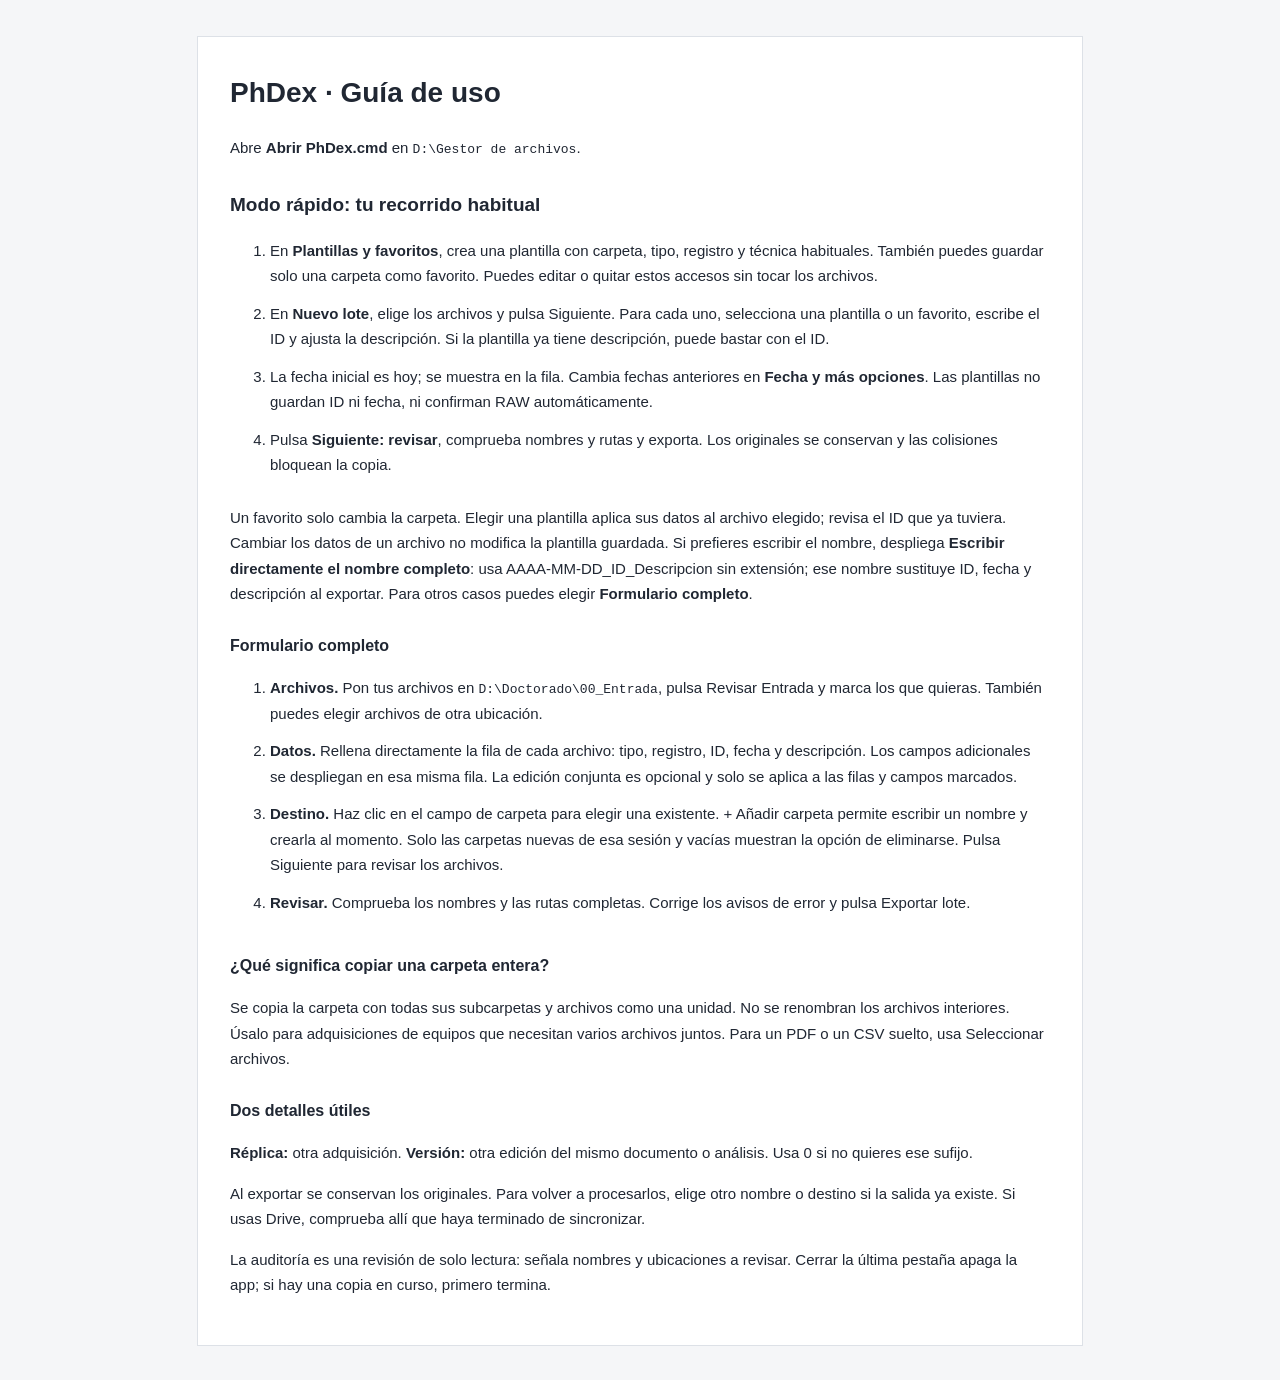
==== GUIA_RAPIDA.html @ 23251018 "PhDex 1.9: application, confirmed history deletion and documentation" ====
<!doctype html><html lang="es"><head><meta charset="utf-8"><meta name="viewport" content="width=device-width,initial-scale=1"><title>PhDex · Guía de uso</title><style>body{font:15px/1.7 "Segoe UI",Arial,sans-serif;color:#202733;background:#f5f6f8;margin:0;padding:36px 22px}main{max-width:820px;background:white;border:1px solid #dde1e7;margin:auto;padding:32px}h1{font-size:28px;margin-top:0}h2{font-size:19px;margin-top:28px}h3{font-size:16px;margin-top:25px}li{padding-bottom:12px}code{font-size:13px;overflow-wrap:anywhere}a{color:#2857a4}@media print{body{background:white;padding:0}main{border:0;padding:0}}</style></head><body><main><h1>PhDex · Guía de uso</h1><p>Abre <strong>Abrir PhDex.cmd</strong> en <code>D:\Gestor de archivos</code>.</p><h2>Modo rápido: tu recorrido habitual</h2><ol><li>En <strong>Plantillas y favoritos</strong>, crea una plantilla con carpeta, tipo, registro y técnica habituales. También puedes guardar solo una carpeta como favorito. Puedes editar o quitar estos accesos sin tocar los archivos.</li><li>En <strong>Nuevo lote</strong>, elige los archivos y pulsa Siguiente. Para cada uno, selecciona una plantilla o un favorito, escribe el ID y ajusta la descripción. Si la plantilla ya tiene descripción, puede bastar con el ID.</li><li>La fecha inicial es hoy; se muestra en la fila. Cambia fechas anteriores en <strong>Fecha y más opciones</strong>. Las plantillas no guardan ID ni fecha, ni confirman RAW automáticamente.</li><li>Pulsa <strong>Siguiente: revisar</strong>, comprueba nombres y rutas y exporta. Los originales se conservan y las colisiones bloquean la copia.</li></ol><p>Un favorito solo cambia la carpeta. Elegir una plantilla aplica sus datos al archivo elegido; revisa el ID que ya tuviera. Cambiar los datos de un archivo no modifica la plantilla guardada. Si prefieres escribir el nombre, despliega <strong>Escribir directamente el nombre completo</strong>: usa AAAA-MM-DD_ID_Descripcion sin extensión; ese nombre sustituye ID, fecha y descripción al exportar. Para otros casos puedes elegir <strong>Formulario completo</strong>.</p><h3>Formulario completo</h3>
    <ol><li><strong>Archivos.</strong> Pon tus archivos en <code>D:\Doctorado\00_Entrada</code>, pulsa Revisar Entrada y marca los que quieras. También puedes elegir archivos de otra ubicación.</li>
    <li><strong>Datos.</strong> Rellena directamente la fila de cada archivo: tipo, registro, ID, fecha y descripción. Los campos adicionales se despliegan en esa misma fila. La edición conjunta es opcional y solo se aplica a las filas y campos marcados.</li>
    <li><strong>Destino.</strong> Haz clic en el campo de carpeta para elegir una existente. + Añadir carpeta permite escribir un nombre y crearla al momento. Solo las carpetas nuevas de esa sesión y vacías muestran la opción de eliminarse. Pulsa Siguiente para revisar los archivos.</li>
    <li><strong>Revisar.</strong> Comprueba los nombres y las rutas completas. Corrige los avisos de error y pulsa Exportar lote.</li></ol>
    <h3>¿Qué significa copiar una carpeta entera?</h3><p>Se copia la carpeta con todas sus subcarpetas y archivos como una unidad. No se renombran los archivos interiores. Úsalo para adquisiciones de equipos que necesitan varios archivos juntos. Para un PDF o un CSV suelto, usa Seleccionar archivos.</p>
    <h3>Dos detalles útiles</h3><p><strong>Réplica:</strong> otra adquisición. <strong>Versión:</strong> otra edición del mismo documento o análisis. Usa 0 si no quieres ese sufijo.</p>
    <p>Al exportar se conservan los originales. Para volver a procesarlos, elige otro nombre o destino si la salida ya existe. Si usas Drive, comprueba allí que haya terminado de sincronizar.</p>
    <p>La auditoría es una revisión de solo lectura: señala nombres y ubicaciones a revisar. Cerrar la última pestaña apaga la app; si hay una copia en curso, primero termina.</p>
    </main></body></html>
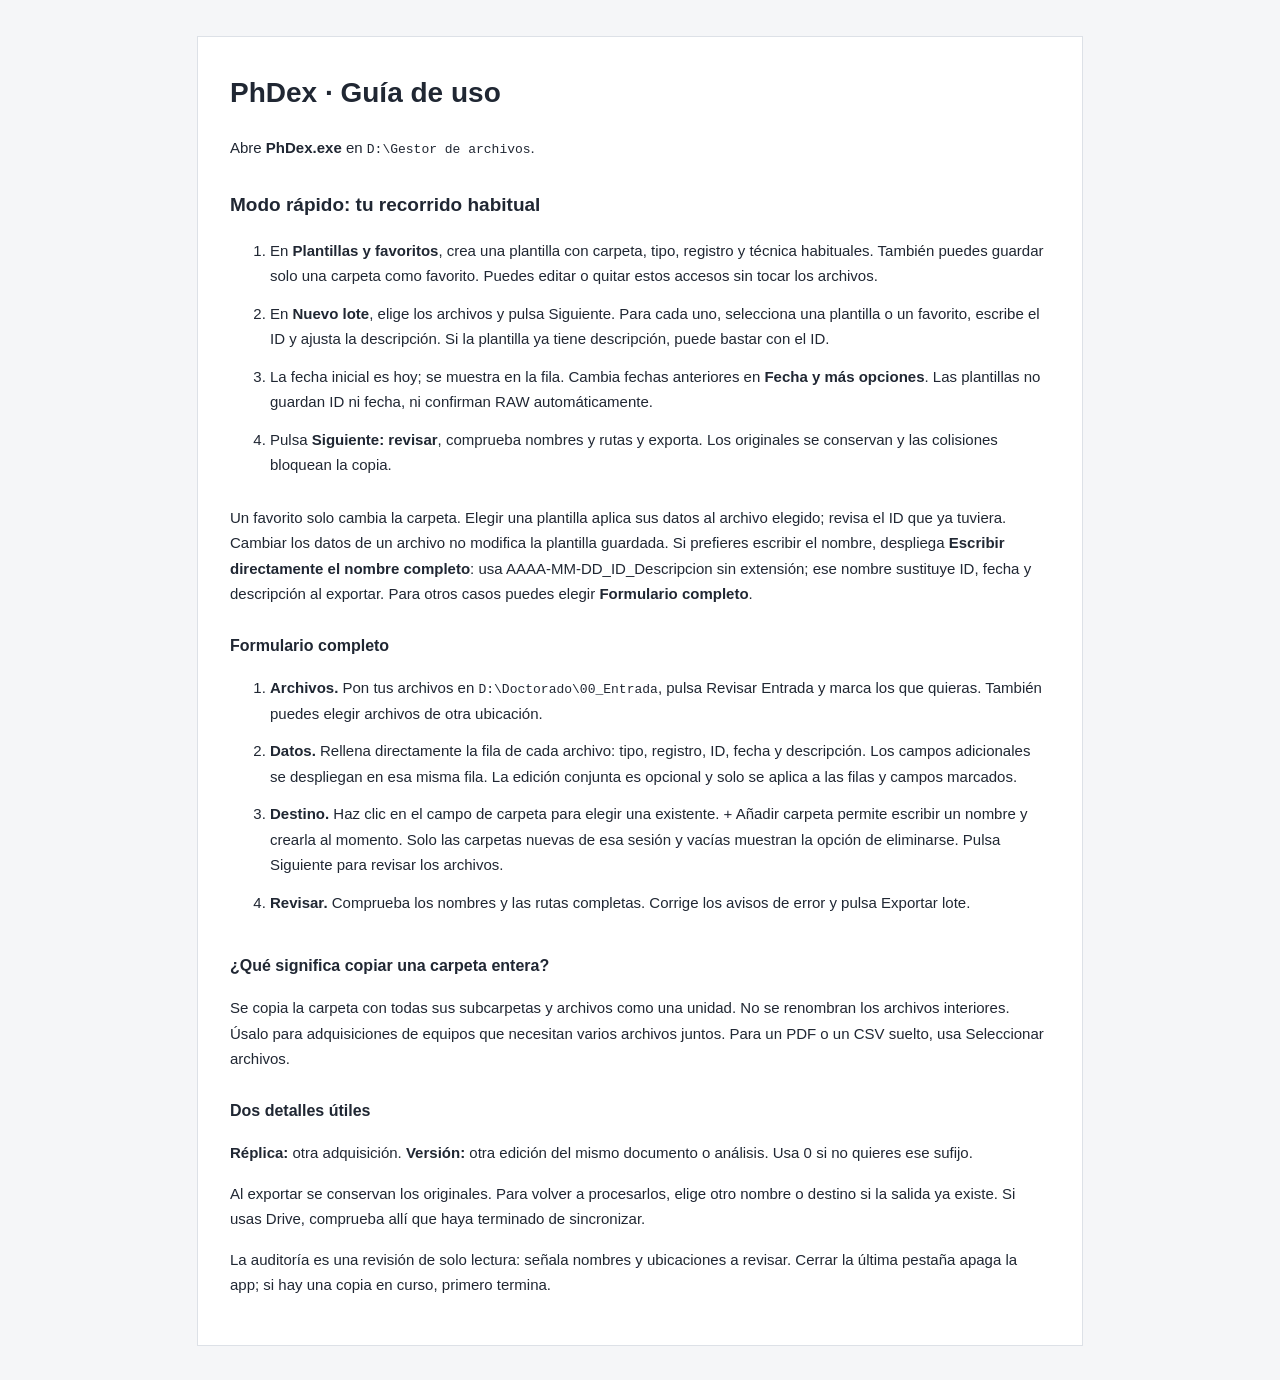
==== commit a980c084: "PhDex 2.0: standalone Windows EXE and persistent data in Documents" ====
--- a/GUIA_RAPIDA.html
+++ b/GUIA_RAPIDA.html
@@ -1,4 +1,4 @@
-<!doctype html><html lang="es"><head><meta charset="utf-8"><meta name="viewport" content="width=device-width,initial-scale=1"><title>PhDex · Guía de uso</title><style>body{font:15px/1.7 "Segoe UI",Arial,sans-serif;color:#202733;background:#f5f6f8;margin:0;padding:36px 22px}main{max-width:820px;background:white;border:1px solid #dde1e7;margin:auto;padding:32px}h1{font-size:28px;margin-top:0}h2{font-size:19px;margin-top:28px}h3{font-size:16px;margin-top:25px}li{padding-bottom:12px}code{font-size:13px;overflow-wrap:anywhere}a{color:#2857a4}@media print{body{background:white;padding:0}main{border:0;padding:0}}</style></head><body><main><h1>PhDex · Guía de uso</h1><p>Abre <strong>Abrir PhDex.cmd</strong> en <code>D:\Gestor de archivos</code>.</p><h2>Modo rápido: tu recorrido habitual</h2><ol><li>En <strong>Plantillas y favoritos</strong>, crea una plantilla con carpeta, tipo, registro y técnica habituales. También puedes guardar solo una carpeta como favorito. Puedes editar o quitar estos accesos sin tocar los archivos.</li><li>En <strong>Nuevo lote</strong>, elige los archivos y pulsa Siguiente. Para cada uno, selecciona una plantilla o un favorito, escribe el ID y ajusta la descripción. Si la plantilla ya tiene descripción, puede bastar con el ID.</li><li>La fecha inicial es hoy; se muestra en la fila. Cambia fechas anteriores en <strong>Fecha y más opciones</strong>. Las plantillas no guardan ID ni fecha, ni confirman RAW automáticamente.</li><li>Pulsa <strong>Siguiente: revisar</strong>, comprueba nombres y rutas y exporta. Los originales se conservan y las colisiones bloquean la copia.</li></ol><p>Un favorito solo cambia la carpeta. Elegir una plantilla aplica sus datos al archivo elegido; revisa el ID que ya tuviera. Cambiar los datos de un archivo no modifica la plantilla guardada. Si prefieres escribir el nombre, despliega <strong>Escribir directamente el nombre completo</strong>: usa AAAA-MM-DD_ID_Descripcion sin extensión; ese nombre sustituye ID, fecha y descripción al exportar. Para otros casos puedes elegir <strong>Formulario completo</strong>.</p><h3>Formulario completo</h3>
+<!doctype html><html lang="es"><head><meta charset="utf-8"><meta name="viewport" content="width=device-width,initial-scale=1"><title>PhDex · Guía de uso</title><style>body{font:15px/1.7 "Segoe UI",Arial,sans-serif;color:#202733;background:#f5f6f8;margin:0;padding:36px 22px}main{max-width:820px;background:white;border:1px solid #dde1e7;margin:auto;padding:32px}h1{font-size:28px;margin-top:0}h2{font-size:19px;margin-top:28px}h3{font-size:16px;margin-top:25px}li{padding-bottom:12px}code{font-size:13px;overflow-wrap:anywhere}a{color:#2857a4}@media print{body{background:white;padding:0}main{border:0;padding:0}}</style></head><body><main><h1>PhDex · Guía de uso</h1><p>Abre <strong>PhDex.exe</strong> en <code>D:\Gestor de archivos</code>.</p><h2>Modo rápido: tu recorrido habitual</h2><ol><li>En <strong>Plantillas y favoritos</strong>, crea una plantilla con carpeta, tipo, registro y técnica habituales. También puedes guardar solo una carpeta como favorito. Puedes editar o quitar estos accesos sin tocar los archivos.</li><li>En <strong>Nuevo lote</strong>, elige los archivos y pulsa Siguiente. Para cada uno, selecciona una plantilla o un favorito, escribe el ID y ajusta la descripción. Si la plantilla ya tiene descripción, puede bastar con el ID.</li><li>La fecha inicial es hoy; se muestra en la fila. Cambia fechas anteriores en <strong>Fecha y más opciones</strong>. Las plantillas no guardan ID ni fecha, ni confirman RAW automáticamente.</li><li>Pulsa <strong>Siguiente: revisar</strong>, comprueba nombres y rutas y exporta. Los originales se conservan y las colisiones bloquean la copia.</li></ol><p>Un favorito solo cambia la carpeta. Elegir una plantilla aplica sus datos al archivo elegido; revisa el ID que ya tuviera. Cambiar los datos de un archivo no modifica la plantilla guardada. Si prefieres escribir el nombre, despliega <strong>Escribir directamente el nombre completo</strong>: usa AAAA-MM-DD_ID_Descripcion sin extensión; ese nombre sustituye ID, fecha y descripción al exportar. Para otros casos puedes elegir <strong>Formulario completo</strong>.</p><h3>Formulario completo</h3>
     <ol><li><strong>Archivos.</strong> Pon tus archivos en <code>D:\Doctorado\00_Entrada</code>, pulsa Revisar Entrada y marca los que quieras. También puedes elegir archivos de otra ubicación.</li>
     <li><strong>Datos.</strong> Rellena directamente la fila de cada archivo: tipo, registro, ID, fecha y descripción. Los campos adicionales se despliegan en esa misma fila. La edición conjunta es opcional y solo se aplica a las filas y campos marcados.</li>
     <li><strong>Destino.</strong> Haz clic en el campo de carpeta para elegir una existente. + Añadir carpeta permite escribir un nombre y crearla al momento. Solo las carpetas nuevas de esa sesión y vacías muestran la opción de eliminarse. Pulsa Siguiente para revisar los archivos.</li>
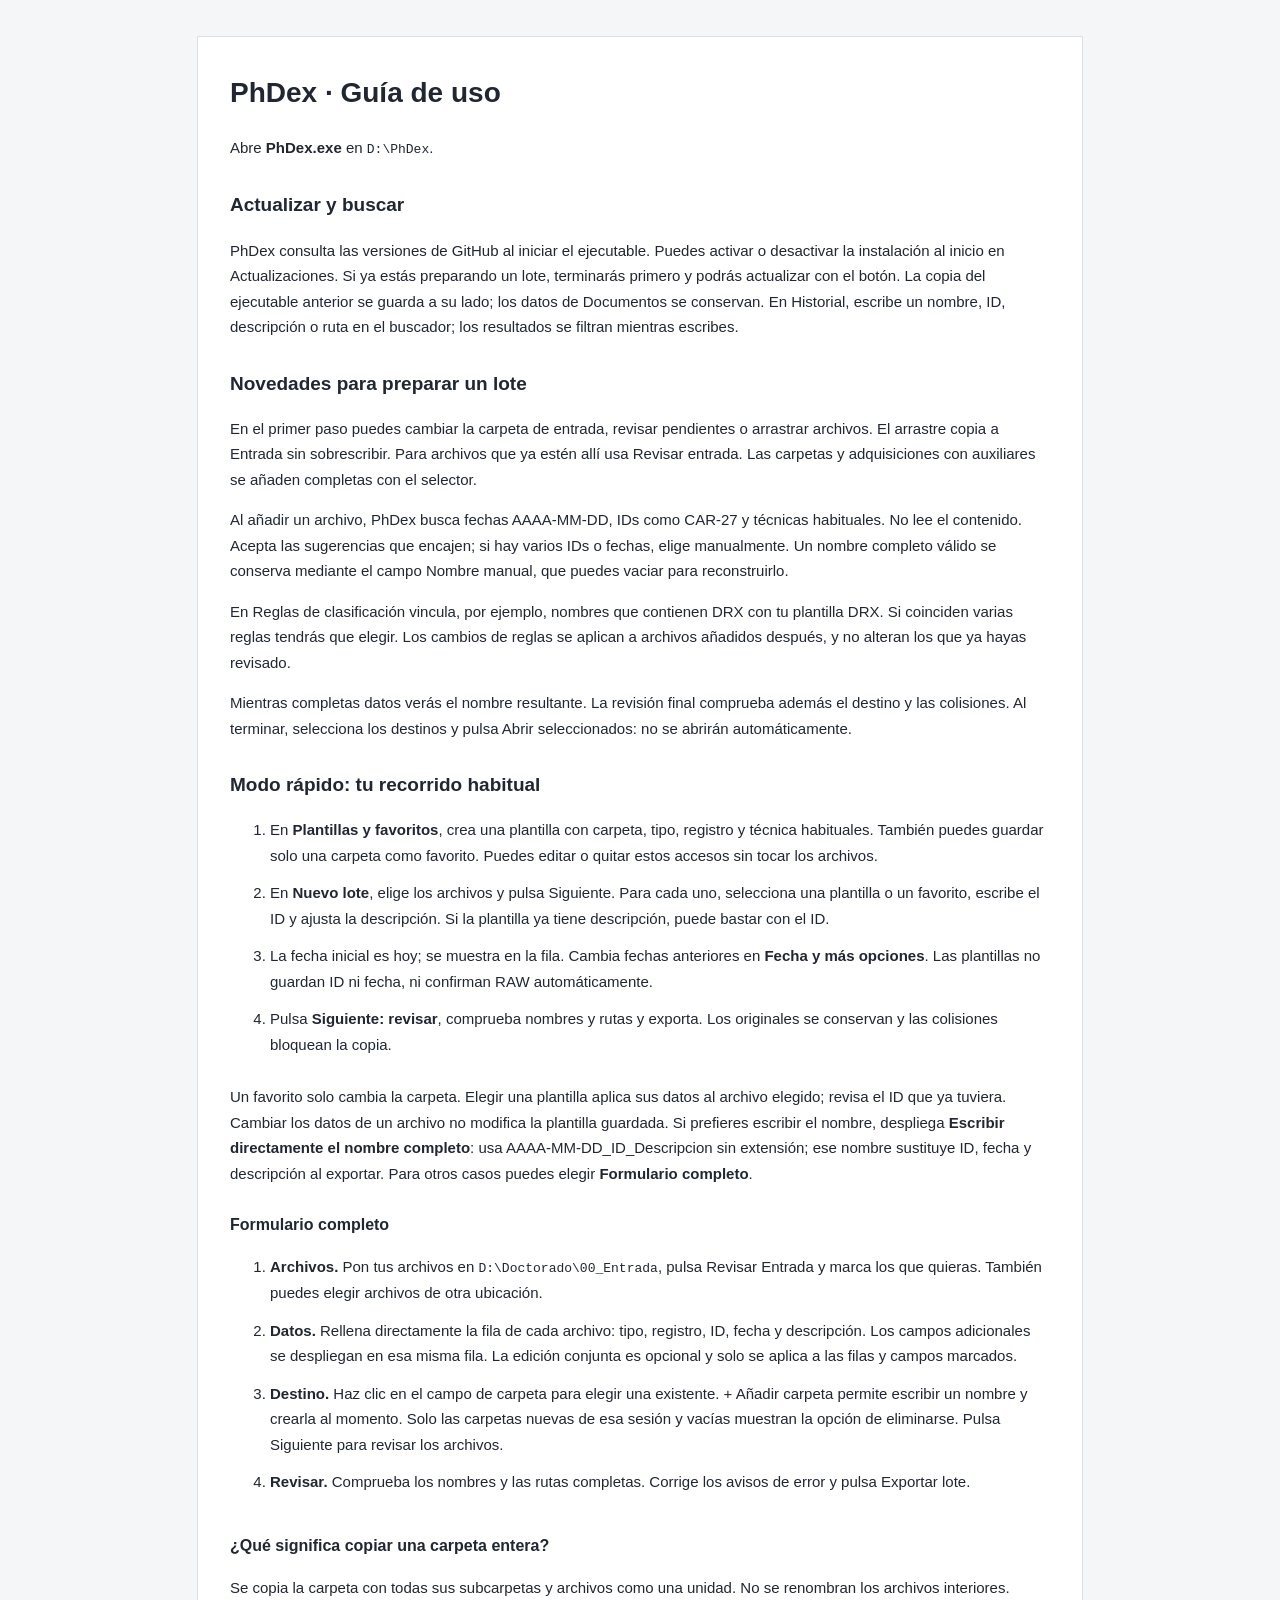
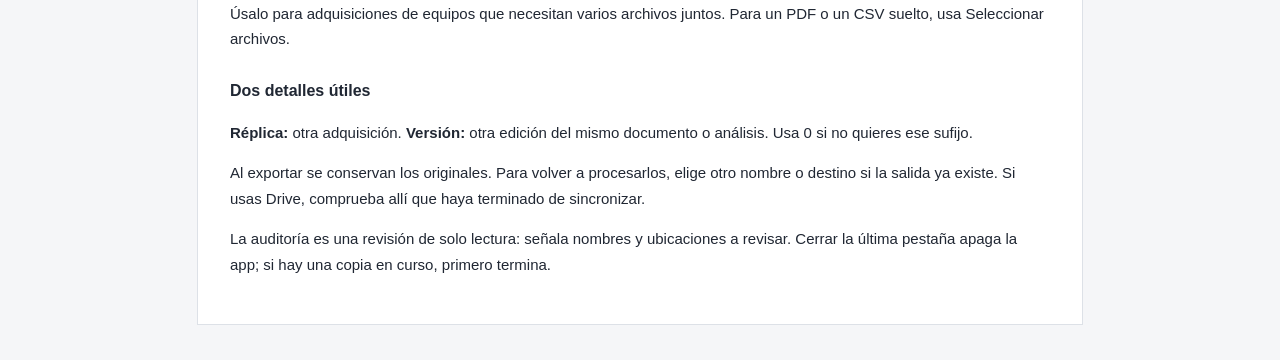
==== commit 530b9ba2: "PhDex 2.1: inbox imports, filename suggestions, rules and automatic updates" ====
--- a/GUIA_RAPIDA.html
+++ b/GUIA_RAPIDA.html
@@ -1,4 +1,4 @@
-<!doctype html><html lang="es"><head><meta charset="utf-8"><meta name="viewport" content="width=device-width,initial-scale=1"><title>PhDex · Guía de uso</title><style>body{font:15px/1.7 "Segoe UI",Arial,sans-serif;color:#202733;background:#f5f6f8;margin:0;padding:36px 22px}main{max-width:820px;background:white;border:1px solid #dde1e7;margin:auto;padding:32px}h1{font-size:28px;margin-top:0}h2{font-size:19px;margin-top:28px}h3{font-size:16px;margin-top:25px}li{padding-bottom:12px}code{font-size:13px;overflow-wrap:anywhere}a{color:#2857a4}@media print{body{background:white;padding:0}main{border:0;padding:0}}</style></head><body><main><h1>PhDex · Guía de uso</h1><p>Abre <strong>PhDex.exe</strong> en <code>D:\Gestor de archivos</code>.</p><h2>Modo rápido: tu recorrido habitual</h2><ol><li>En <strong>Plantillas y favoritos</strong>, crea una plantilla con carpeta, tipo, registro y técnica habituales. También puedes guardar solo una carpeta como favorito. Puedes editar o quitar estos accesos sin tocar los archivos.</li><li>En <strong>Nuevo lote</strong>, elige los archivos y pulsa Siguiente. Para cada uno, selecciona una plantilla o un favorito, escribe el ID y ajusta la descripción. Si la plantilla ya tiene descripción, puede bastar con el ID.</li><li>La fecha inicial es hoy; se muestra en la fila. Cambia fechas anteriores en <strong>Fecha y más opciones</strong>. Las plantillas no guardan ID ni fecha, ni confirman RAW automáticamente.</li><li>Pulsa <strong>Siguiente: revisar</strong>, comprueba nombres y rutas y exporta. Los originales se conservan y las colisiones bloquean la copia.</li></ol><p>Un favorito solo cambia la carpeta. Elegir una plantilla aplica sus datos al archivo elegido; revisa el ID que ya tuviera. Cambiar los datos de un archivo no modifica la plantilla guardada. Si prefieres escribir el nombre, despliega <strong>Escribir directamente el nombre completo</strong>: usa AAAA-MM-DD_ID_Descripcion sin extensión; ese nombre sustituye ID, fecha y descripción al exportar. Para otros casos puedes elegir <strong>Formulario completo</strong>.</p><h3>Formulario completo</h3>
+<!doctype html><html lang="es"><head><meta charset="utf-8"><meta name="viewport" content="width=device-width,initial-scale=1"><title>PhDex · Guía de uso</title><style>body{font:15px/1.7 "Segoe UI",Arial,sans-serif;color:#202733;background:#f5f6f8;margin:0;padding:36px 22px}main{max-width:820px;background:white;border:1px solid #dde1e7;margin:auto;padding:32px}h1{font-size:28px;margin-top:0}h2{font-size:19px;margin-top:28px}h3{font-size:16px;margin-top:25px}li{padding-bottom:12px}code{font-size:13px;overflow-wrap:anywhere}a{color:#2857a4}@media print{body{background:white;padding:0}main{border:0;padding:0}}</style></head><body><main><h1>PhDex · Guía de uso</h1><p>Abre <strong>PhDex.exe</strong> en <code>D:\PhDex</code>.</p><h2>Actualizar y buscar</h2><p>PhDex consulta las versiones de GitHub al iniciar el ejecutable. Puedes activar o desactivar la instalación al inicio en Actualizaciones. Si ya estás preparando un lote, terminarás primero y podrás actualizar con el botón. La copia del ejecutable anterior se guarda a su lado; los datos de Documentos se conservan. En Historial, escribe un nombre, ID, descripción o ruta en el buscador; los resultados se filtran mientras escribes.</p><h2>Novedades para preparar un lote</h2><p>En el primer paso puedes cambiar la carpeta de entrada, revisar pendientes o arrastrar archivos. El arrastre copia a Entrada sin sobrescribir. Para archivos que ya estén allí usa Revisar entrada. Las carpetas y adquisiciones con auxiliares se añaden completas con el selector.</p><p>Al añadir un archivo, PhDex busca fechas AAAA-MM-DD, IDs como CAR-27 y técnicas habituales. No lee el contenido. Acepta las sugerencias que encajen; si hay varios IDs o fechas, elige manualmente. Un nombre completo válido se conserva mediante el campo Nombre manual, que puedes vaciar para reconstruirlo.</p><p>En Reglas de clasificación vincula, por ejemplo, nombres que contienen DRX con tu plantilla DRX. Si coinciden varias reglas tendrás que elegir. Los cambios de reglas se aplican a archivos añadidos después, y no alteran los que ya hayas revisado.</p><p>Mientras completas datos verás el nombre resultante. La revisión final comprueba además el destino y las colisiones. Al terminar, selecciona los destinos y pulsa Abrir seleccionados: no se abrirán automáticamente.</p><h2>Modo rápido: tu recorrido habitual</h2><ol><li>En <strong>Plantillas y favoritos</strong>, crea una plantilla con carpeta, tipo, registro y técnica habituales. También puedes guardar solo una carpeta como favorito. Puedes editar o quitar estos accesos sin tocar los archivos.</li><li>En <strong>Nuevo lote</strong>, elige los archivos y pulsa Siguiente. Para cada uno, selecciona una plantilla o un favorito, escribe el ID y ajusta la descripción. Si la plantilla ya tiene descripción, puede bastar con el ID.</li><li>La fecha inicial es hoy; se muestra en la fila. Cambia fechas anteriores en <strong>Fecha y más opciones</strong>. Las plantillas no guardan ID ni fecha, ni confirman RAW automáticamente.</li><li>Pulsa <strong>Siguiente: revisar</strong>, comprueba nombres y rutas y exporta. Los originales se conservan y las colisiones bloquean la copia.</li></ol><p>Un favorito solo cambia la carpeta. Elegir una plantilla aplica sus datos al archivo elegido; revisa el ID que ya tuviera. Cambiar los datos de un archivo no modifica la plantilla guardada. Si prefieres escribir el nombre, despliega <strong>Escribir directamente el nombre completo</strong>: usa AAAA-MM-DD_ID_Descripcion sin extensión; ese nombre sustituye ID, fecha y descripción al exportar. Para otros casos puedes elegir <strong>Formulario completo</strong>.</p><h3>Formulario completo</h3>
     <ol><li><strong>Archivos.</strong> Pon tus archivos en <code>D:\Doctorado\00_Entrada</code>, pulsa Revisar Entrada y marca los que quieras. También puedes elegir archivos de otra ubicación.</li>
     <li><strong>Datos.</strong> Rellena directamente la fila de cada archivo: tipo, registro, ID, fecha y descripción. Los campos adicionales se despliegan en esa misma fila. La edición conjunta es opcional y solo se aplica a las filas y campos marcados.</li>
     <li><strong>Destino.</strong> Haz clic en el campo de carpeta para elegir una existente. + Añadir carpeta permite escribir un nombre y crearla al momento. Solo las carpetas nuevas de esa sesión y vacías muestran la opción de eliminarse. Pulsa Siguiente para revisar los archivos.</li>
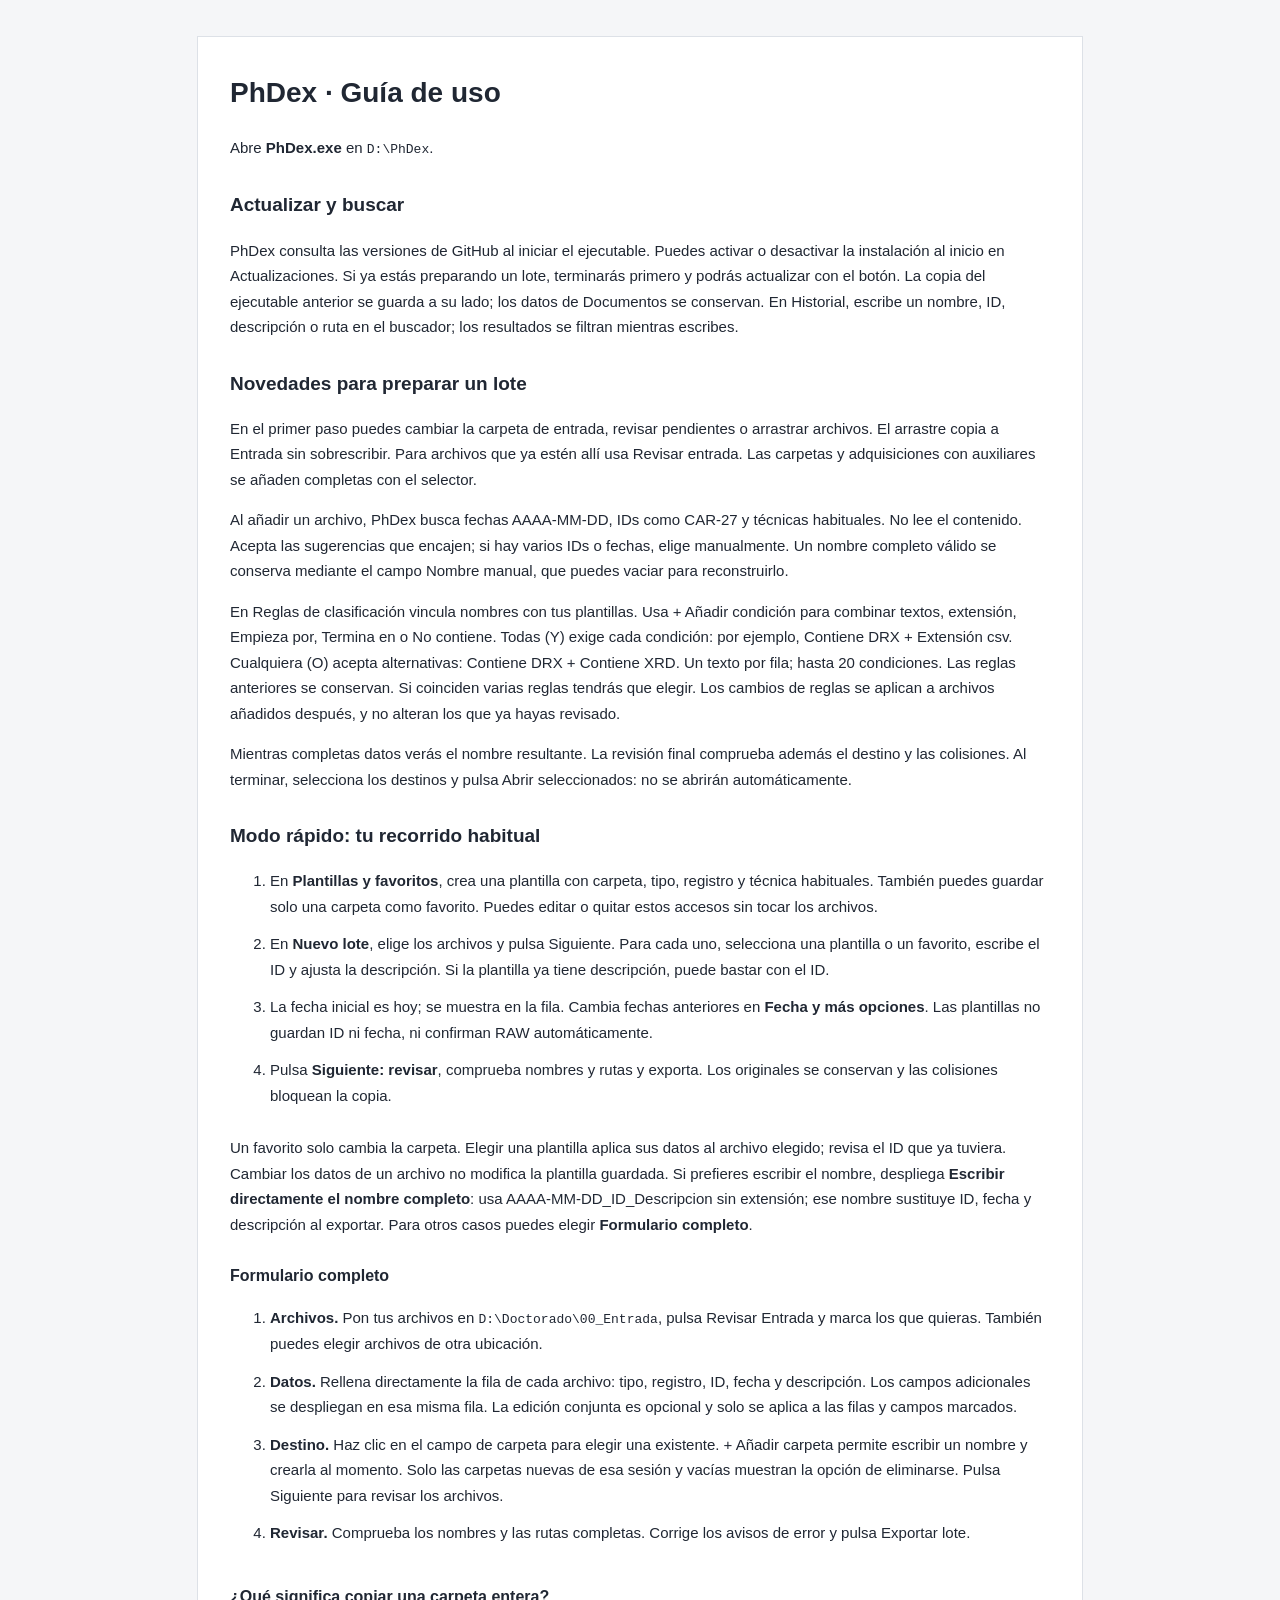
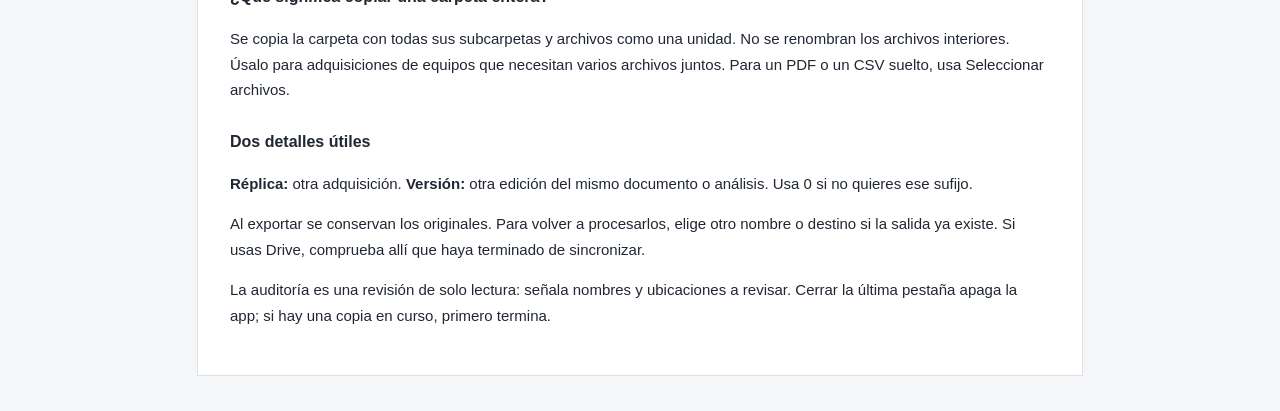
==== commit 283e27b5: "PhDex 2.1.1: fix packaged HTTPS and add multiple classification conditions" ====
--- a/GUIA_RAPIDA.html
+++ b/GUIA_RAPIDA.html
@@ -1,4 +1,4 @@
-<!doctype html><html lang="es"><head><meta charset="utf-8"><meta name="viewport" content="width=device-width,initial-scale=1"><title>PhDex · Guía de uso</title><style>body{font:15px/1.7 "Segoe UI",Arial,sans-serif;color:#202733;background:#f5f6f8;margin:0;padding:36px 22px}main{max-width:820px;background:white;border:1px solid #dde1e7;margin:auto;padding:32px}h1{font-size:28px;margin-top:0}h2{font-size:19px;margin-top:28px}h3{font-size:16px;margin-top:25px}li{padding-bottom:12px}code{font-size:13px;overflow-wrap:anywhere}a{color:#2857a4}@media print{body{background:white;padding:0}main{border:0;padding:0}}</style></head><body><main><h1>PhDex · Guía de uso</h1><p>Abre <strong>PhDex.exe</strong> en <code>D:\PhDex</code>.</p><h2>Actualizar y buscar</h2><p>PhDex consulta las versiones de GitHub al iniciar el ejecutable. Puedes activar o desactivar la instalación al inicio en Actualizaciones. Si ya estás preparando un lote, terminarás primero y podrás actualizar con el botón. La copia del ejecutable anterior se guarda a su lado; los datos de Documentos se conservan. En Historial, escribe un nombre, ID, descripción o ruta en el buscador; los resultados se filtran mientras escribes.</p><h2>Novedades para preparar un lote</h2><p>En el primer paso puedes cambiar la carpeta de entrada, revisar pendientes o arrastrar archivos. El arrastre copia a Entrada sin sobrescribir. Para archivos que ya estén allí usa Revisar entrada. Las carpetas y adquisiciones con auxiliares se añaden completas con el selector.</p><p>Al añadir un archivo, PhDex busca fechas AAAA-MM-DD, IDs como CAR-27 y técnicas habituales. No lee el contenido. Acepta las sugerencias que encajen; si hay varios IDs o fechas, elige manualmente. Un nombre completo válido se conserva mediante el campo Nombre manual, que puedes vaciar para reconstruirlo.</p><p>En Reglas de clasificación vincula, por ejemplo, nombres que contienen DRX con tu plantilla DRX. Si coinciden varias reglas tendrás que elegir. Los cambios de reglas se aplican a archivos añadidos después, y no alteran los que ya hayas revisado.</p><p>Mientras completas datos verás el nombre resultante. La revisión final comprueba además el destino y las colisiones. Al terminar, selecciona los destinos y pulsa Abrir seleccionados: no se abrirán automáticamente.</p><h2>Modo rápido: tu recorrido habitual</h2><ol><li>En <strong>Plantillas y favoritos</strong>, crea una plantilla con carpeta, tipo, registro y técnica habituales. También puedes guardar solo una carpeta como favorito. Puedes editar o quitar estos accesos sin tocar los archivos.</li><li>En <strong>Nuevo lote</strong>, elige los archivos y pulsa Siguiente. Para cada uno, selecciona una plantilla o un favorito, escribe el ID y ajusta la descripción. Si la plantilla ya tiene descripción, puede bastar con el ID.</li><li>La fecha inicial es hoy; se muestra en la fila. Cambia fechas anteriores en <strong>Fecha y más opciones</strong>. Las plantillas no guardan ID ni fecha, ni confirman RAW automáticamente.</li><li>Pulsa <strong>Siguiente: revisar</strong>, comprueba nombres y rutas y exporta. Los originales se conservan y las colisiones bloquean la copia.</li></ol><p>Un favorito solo cambia la carpeta. Elegir una plantilla aplica sus datos al archivo elegido; revisa el ID que ya tuviera. Cambiar los datos de un archivo no modifica la plantilla guardada. Si prefieres escribir el nombre, despliega <strong>Escribir directamente el nombre completo</strong>: usa AAAA-MM-DD_ID_Descripcion sin extensión; ese nombre sustituye ID, fecha y descripción al exportar. Para otros casos puedes elegir <strong>Formulario completo</strong>.</p><h3>Formulario completo</h3>
+<!doctype html><html lang="es"><head><meta charset="utf-8"><meta name="viewport" content="width=device-width,initial-scale=1"><title>PhDex · Guía de uso</title><style>body{font:15px/1.7 "Segoe UI",Arial,sans-serif;color:#202733;background:#f5f6f8;margin:0;padding:36px 22px}main{max-width:820px;background:white;border:1px solid #dde1e7;margin:auto;padding:32px}h1{font-size:28px;margin-top:0}h2{font-size:19px;margin-top:28px}h3{font-size:16px;margin-top:25px}li{padding-bottom:12px}code{font-size:13px;overflow-wrap:anywhere}a{color:#2857a4}@media print{body{background:white;padding:0}main{border:0;padding:0}}</style></head><body><main><h1>PhDex · Guía de uso</h1><p>Abre <strong>PhDex.exe</strong> en <code>D:\PhDex</code>.</p><h2>Actualizar y buscar</h2><p>PhDex consulta las versiones de GitHub al iniciar el ejecutable. Puedes activar o desactivar la instalación al inicio en Actualizaciones. Si ya estás preparando un lote, terminarás primero y podrás actualizar con el botón. La copia del ejecutable anterior se guarda a su lado; los datos de Documentos se conservan. En Historial, escribe un nombre, ID, descripción o ruta en el buscador; los resultados se filtran mientras escribes.</p><h2>Novedades para preparar un lote</h2><p>En el primer paso puedes cambiar la carpeta de entrada, revisar pendientes o arrastrar archivos. El arrastre copia a Entrada sin sobrescribir. Para archivos que ya estén allí usa Revisar entrada. Las carpetas y adquisiciones con auxiliares se añaden completas con el selector.</p><p>Al añadir un archivo, PhDex busca fechas AAAA-MM-DD, IDs como CAR-27 y técnicas habituales. No lee el contenido. Acepta las sugerencias que encajen; si hay varios IDs o fechas, elige manualmente. Un nombre completo válido se conserva mediante el campo Nombre manual, que puedes vaciar para reconstruirlo.</p><p>En Reglas de clasificación vincula nombres con tus plantillas. Usa + Añadir condición para combinar textos, extensión, Empieza por, Termina en o No contiene. Todas (Y) exige cada condición: por ejemplo, Contiene DRX + Extensión csv. Cualquiera (O) acepta alternativas: Contiene DRX + Contiene XRD. Un texto por fila; hasta 20 condiciones. Las reglas anteriores se conservan. Si coinciden varias reglas tendrás que elegir. Los cambios de reglas se aplican a archivos añadidos después, y no alteran los que ya hayas revisado.</p><p>Mientras completas datos verás el nombre resultante. La revisión final comprueba además el destino y las colisiones. Al terminar, selecciona los destinos y pulsa Abrir seleccionados: no se abrirán automáticamente.</p><h2>Modo rápido: tu recorrido habitual</h2><ol><li>En <strong>Plantillas y favoritos</strong>, crea una plantilla con carpeta, tipo, registro y técnica habituales. También puedes guardar solo una carpeta como favorito. Puedes editar o quitar estos accesos sin tocar los archivos.</li><li>En <strong>Nuevo lote</strong>, elige los archivos y pulsa Siguiente. Para cada uno, selecciona una plantilla o un favorito, escribe el ID y ajusta la descripción. Si la plantilla ya tiene descripción, puede bastar con el ID.</li><li>La fecha inicial es hoy; se muestra en la fila. Cambia fechas anteriores en <strong>Fecha y más opciones</strong>. Las plantillas no guardan ID ni fecha, ni confirman RAW automáticamente.</li><li>Pulsa <strong>Siguiente: revisar</strong>, comprueba nombres y rutas y exporta. Los originales se conservan y las colisiones bloquean la copia.</li></ol><p>Un favorito solo cambia la carpeta. Elegir una plantilla aplica sus datos al archivo elegido; revisa el ID que ya tuviera. Cambiar los datos de un archivo no modifica la plantilla guardada. Si prefieres escribir el nombre, despliega <strong>Escribir directamente el nombre completo</strong>: usa AAAA-MM-DD_ID_Descripcion sin extensión; ese nombre sustituye ID, fecha y descripción al exportar. Para otros casos puedes elegir <strong>Formulario completo</strong>.</p><h3>Formulario completo</h3>
     <ol><li><strong>Archivos.</strong> Pon tus archivos en <code>D:\Doctorado\00_Entrada</code>, pulsa Revisar Entrada y marca los que quieras. También puedes elegir archivos de otra ubicación.</li>
     <li><strong>Datos.</strong> Rellena directamente la fila de cada archivo: tipo, registro, ID, fecha y descripción. Los campos adicionales se despliegan en esa misma fila. La edición conjunta es opcional y solo se aplica a las filas y campos marcados.</li>
     <li><strong>Destino.</strong> Haz clic en el campo de carpeta para elegir una existente. + Añadir carpeta permite escribir un nombre y crearla al momento. Solo las carpetas nuevas de esa sesión y vacías muestran la opción de eliminarse. Pulsa Siguiente para revisar los archivos.</li>
